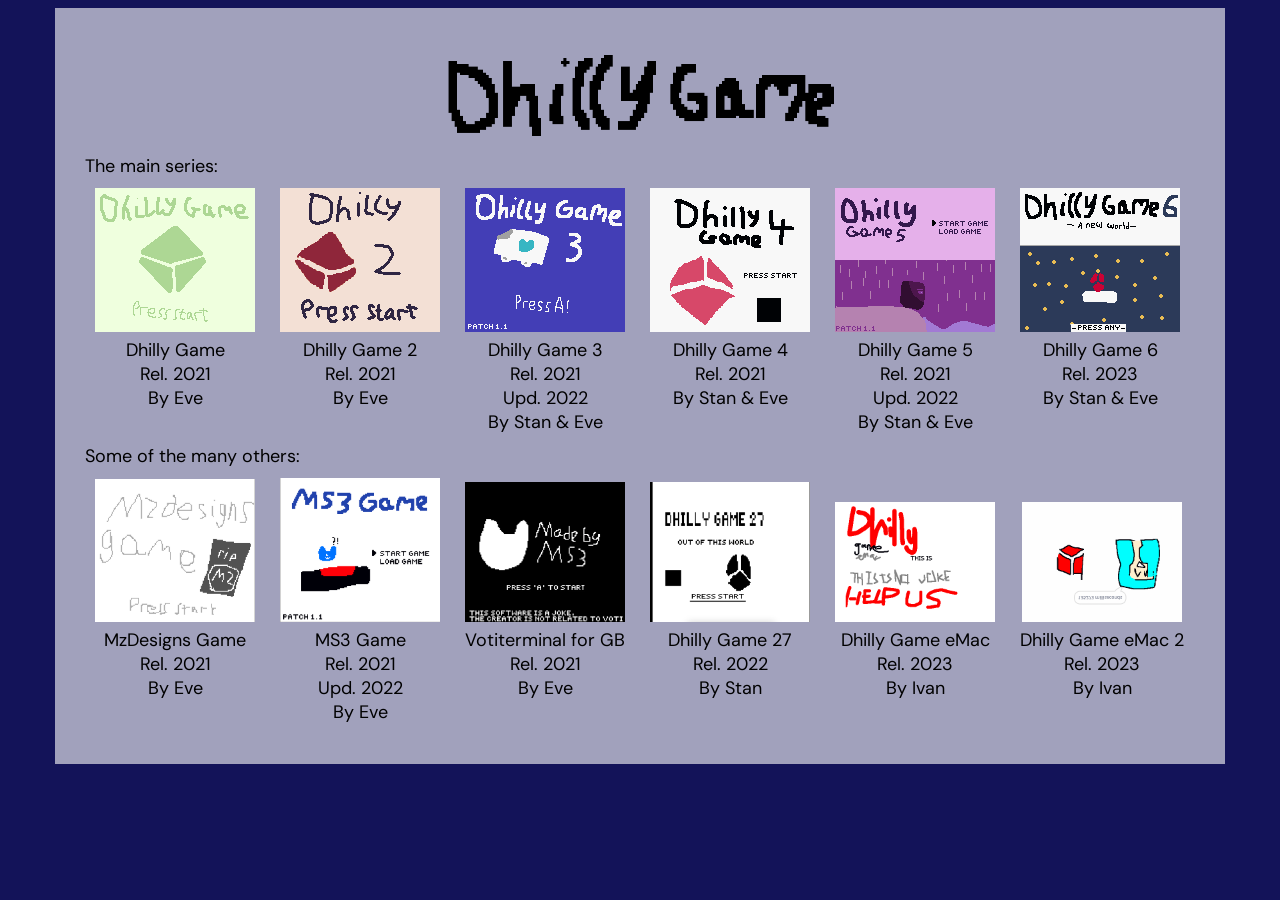
==== index.html @ e560fa90 "Add files via upload" ====
<!DOCTYPE html>
<html lang="en">

<head>
  <link href="https://fonts.googleapis.com/css2?family=DM+Sans:ital,wght@0,400;0,700;1,400;1,700&display=swap"
    rel="stylesheet">
  <title>Dhilly Game Website</title>
  <style>
    .ilikedrinkingmonster {
      margin: auto;
      width: 1110px;
      padding: 30px;
      background-color: rgba(255, 255, 255, 0.6);
      color: rgb(0, 0, 0);
    }

    body {
      background-color: #131359;
      font-family: 'DM Sans', sans-serif;
      font-size: 18px;
    }

    a {
      display: inline-block;
      text-align: center;
      margin: 10px;
      color: inherit;
      /* Ensures the link inherits text color from its parent */
      text-decoration: none;
      /* Removes the underline */
    }

    a:visited {
      color: inherit;
      /* Ensures visited links don't change color */
    }

    a:hover,
    a:focus {
      color: inherit;
      /* Prevents color change on hover or focus */
      text-decoration: none;
      /* Prevents underline on hover or focus */
    }
    

  </style>
</head>

<body>
  <div class="ilikedrinkingmonster">
    <img src="media/dhillygame.png" style="display:block;margin-left:auto;margin-right:auto;" width="400">
    The main series: <br>
    <a href="/1/"><div><img src="media/dhilly1.png"><br>Dhilly Game<br>Rel. 2021<br>By Eve<br><br></div></a>
    <a href="/2/"><div><img src="media/dhilly2.png"><br>Dhilly Game 2<br>Rel. 2021<br>By Eve<br><br></div></a>
    <a href="/3/"><div><img src="media/dhilly3.png"><br>Dhilly Game 3<br>Rel. 2021<br>Upd. 2022<br>By Stan & Eve</div></a>
    <a href="/4/"><div><img src="media/dhilly4.png"><br>Dhilly Game 4<br>Rel. 2021<br>By Stan & Eve<br><br></div></a>
    <a href="/5/"><div><img src="media/dhilly5.png"><br>Dhilly Game 5<br>Rel. 2021<br>Upd. 2022<br>By Stan & Eve</div></a>
    <a href="/6/"><div><img src="media/dhilly6.png"><br>Dhilly Game 6<br>Rel. 2023<br>By Stan & Eve<br><br></div></a>
    <br> Some of the many others: <br>
    <a href="https://dhilly-game.fandom.com/wiki/MzDesigns_Game"><div><img width="160" src="media/mzdesigns.webp"><br>MzDesigns Game<br>Rel. 2021<br>By Eve<br><br></div></a>
    <a href="https://dhilly-game.fandom.com/wiki/MS3_Game"><div><img width="160" src="media/MS3.webp"><br>MS3 Game<br>Rel. 2021<br>Upd. 2022<br>By Eve</div></a>
    <a href="https://dhilly-game.fandom.com/wiki/Voti_for_Gameboy"><div><img width="160" src="media/Voti.webp"><br>Votiterminal for GB<br>Rel. 2021<br>By Eve<br><br></div></a>
    <a href="https://dhilly-game.fandom.com/wiki/Dhilly_Game_27"><div><img width="160" src="media/Dhilly27.webp"><br>Dhilly Game 27<br>Rel. 2022<br>By Stan<br><br></div></a>
    <a href="https://scratch.mit.edu/projects/944032144/"><div><img width="160" src="media/dhillyemac.gif"><br>Dhilly Game eMac<br>Rel. 2023<br>By Ivan<br><br></div></a>
    <a href="https://scratch.mit.edu/projects/944064079/"><div><img width="160" src="media/dhillyemac2.png"><br>Dhilly Game eMac 2<br>Rel. 2023<br>By Ivan<br><br></div></a>


  </div>
</body>

</html>
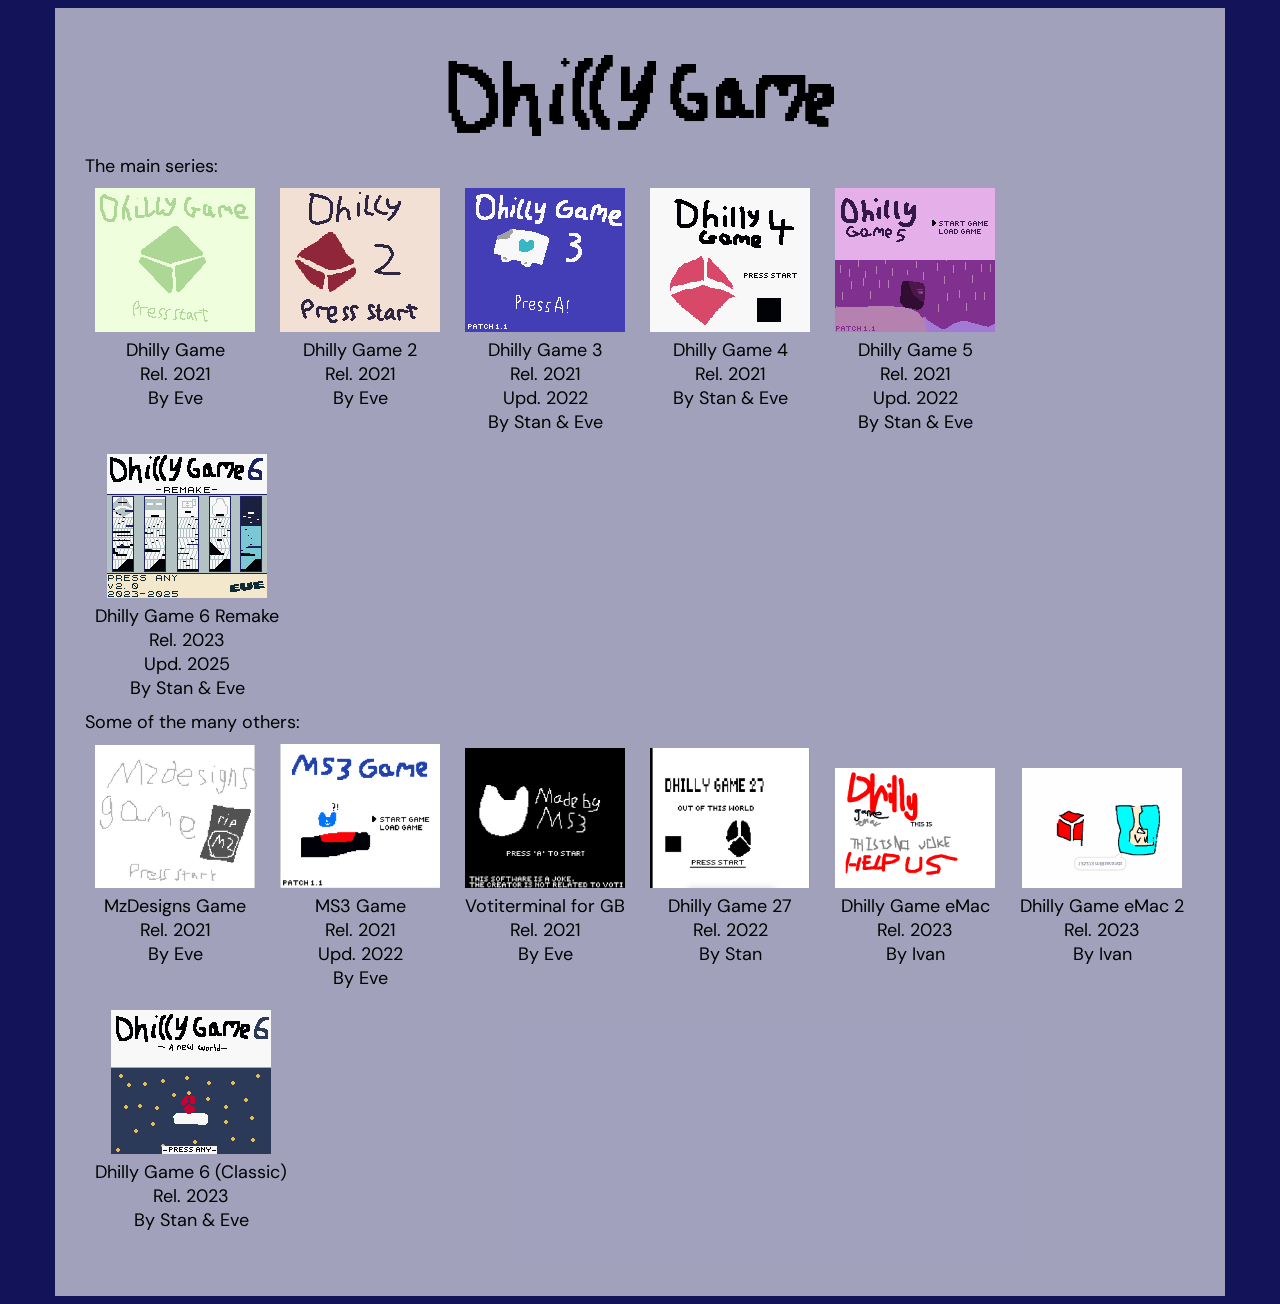
==== commit a48a7304: "Update" ====
--- a/index.html
+++ b/index.html
@@ -56,7 +56,7 @@
     <a href="/3/"><div><img src="media/dhilly3.png"><br>Dhilly Game 3<br>Rel. 2021<br>Upd. 2022<br>By Stan & Eve</div></a>
     <a href="/4/"><div><img src="media/dhilly4.png"><br>Dhilly Game 4<br>Rel. 2021<br>By Stan & Eve<br><br></div></a>
     <a href="/5/"><div><img src="media/dhilly5.png"><br>Dhilly Game 5<br>Rel. 2021<br>Upd. 2022<br>By Stan & Eve</div></a>
-    <a href="/6/"><div><img src="media/dhilly6.png"><br>Dhilly Game 6<br>Rel. 2023<br>By Stan & Eve<br><br></div></a>
+    <a href="/6/"><div><img src="media/dhilly6new.png"><br>Dhilly Game 6 Remake<br>Rel. 2023<br>Upd. 2025<br>By Stan & Eve</div></a>
     <br> Some of the many others: <br>
     <a href="https://dhilly-game.fandom.com/wiki/MzDesigns_Game"><div><img width="160" src="media/mzdesigns.webp"><br>MzDesigns Game<br>Rel. 2021<br>By Eve<br><br></div></a>
     <a href="https://dhilly-game.fandom.com/wiki/MS3_Game"><div><img width="160" src="media/MS3.webp"><br>MS3 Game<br>Rel. 2021<br>Upd. 2022<br>By Eve</div></a>
@@ -64,9 +64,10 @@
     <a href="https://dhilly-game.fandom.com/wiki/Dhilly_Game_27"><div><img width="160" src="media/Dhilly27.webp"><br>Dhilly Game 27<br>Rel. 2022<br>By Stan<br><br></div></a>
     <a href="https://scratch.mit.edu/projects/944032144/"><div><img width="160" src="media/dhillyemac.gif"><br>Dhilly Game eMac<br>Rel. 2023<br>By Ivan<br><br></div></a>
     <a href="https://scratch.mit.edu/projects/944064079/"><div><img width="160" src="media/dhillyemac2.png"><br>Dhilly Game eMac 2<br>Rel. 2023<br>By Ivan<br><br></div></a>
+    <a href="https://gamejolt.com/games/dhilly6/734875"><div><img width="160" src="media/dhilly6.png"><br>Dhilly Game 6 (Classic)<br>Rel. 2023<br>By Stan & Eve<br><br></div></a>
 
 
   </div>
 </body>
 
-</html>+</html>
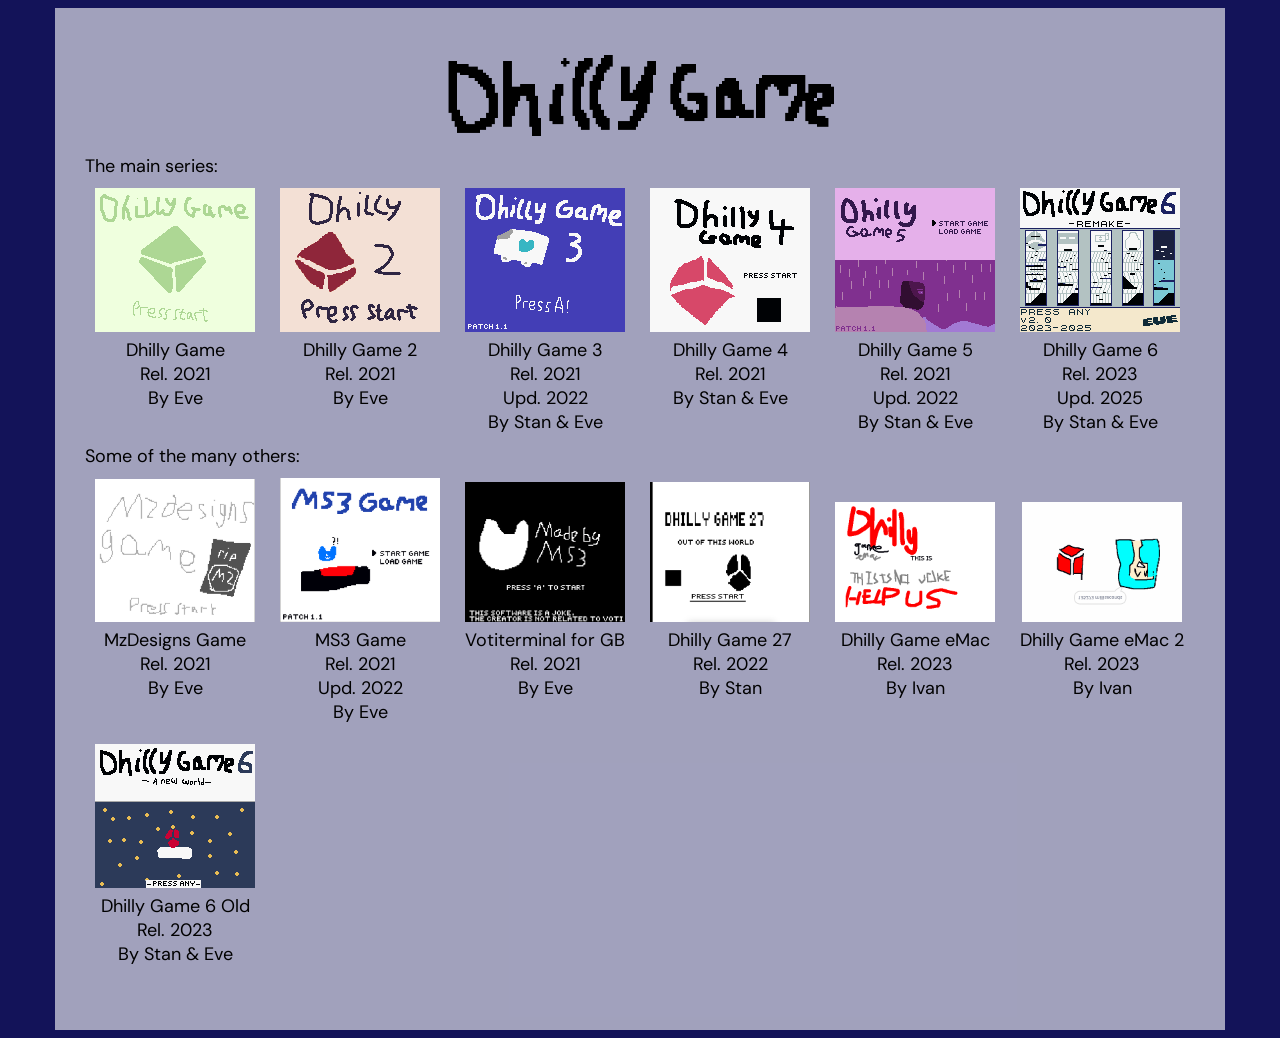
==== commit d07db6d2: "Update index.html" ====
--- a/index.html
+++ b/index.html
@@ -56,7 +56,7 @@
     <a href="/3/"><div><img src="media/dhilly3.png"><br>Dhilly Game 3<br>Rel. 2021<br>Upd. 2022<br>By Stan & Eve</div></a>
     <a href="/4/"><div><img src="media/dhilly4.png"><br>Dhilly Game 4<br>Rel. 2021<br>By Stan & Eve<br><br></div></a>
     <a href="/5/"><div><img src="media/dhilly5.png"><br>Dhilly Game 5<br>Rel. 2021<br>Upd. 2022<br>By Stan & Eve</div></a>
-    <a href="/6/"><div><img src="media/dhilly6new.png"><br>Dhilly Game 6 Remake<br>Rel. 2023<br>Upd. 2025<br>By Stan & Eve</div></a>
+    <a href="/6/"><div><img src="media/dhilly6new.png"><br>Dhilly Game 6<br>Rel. 2023<br>Upd. 2025<br>By Stan & Eve</div></a>
     <br> Some of the many others: <br>
     <a href="https://dhilly-game.fandom.com/wiki/MzDesigns_Game"><div><img width="160" src="media/mzdesigns.webp"><br>MzDesigns Game<br>Rel. 2021<br>By Eve<br><br></div></a>
     <a href="https://dhilly-game.fandom.com/wiki/MS3_Game"><div><img width="160" src="media/MS3.webp"><br>MS3 Game<br>Rel. 2021<br>Upd. 2022<br>By Eve</div></a>
@@ -64,7 +64,7 @@
     <a href="https://dhilly-game.fandom.com/wiki/Dhilly_Game_27"><div><img width="160" src="media/Dhilly27.webp"><br>Dhilly Game 27<br>Rel. 2022<br>By Stan<br><br></div></a>
     <a href="https://scratch.mit.edu/projects/944032144/"><div><img width="160" src="media/dhillyemac.gif"><br>Dhilly Game eMac<br>Rel. 2023<br>By Ivan<br><br></div></a>
     <a href="https://scratch.mit.edu/projects/944064079/"><div><img width="160" src="media/dhillyemac2.png"><br>Dhilly Game eMac 2<br>Rel. 2023<br>By Ivan<br><br></div></a>
-    <a href="https://gamejolt.com/games/dhilly6/734875"><div><img width="160" src="media/dhilly6.png"><br>Dhilly Game 6 (Classic)<br>Rel. 2023<br>By Stan & Eve<br><br></div></a>
+    <a href="https://gamejolt.com/games/dhilly6/734875"><div><img width="160" src="media/dhilly6.png"><br>Dhilly Game 6 Old<br>Rel. 2023<br>By Stan & Eve<br><br></div></a>
 
 
   </div>
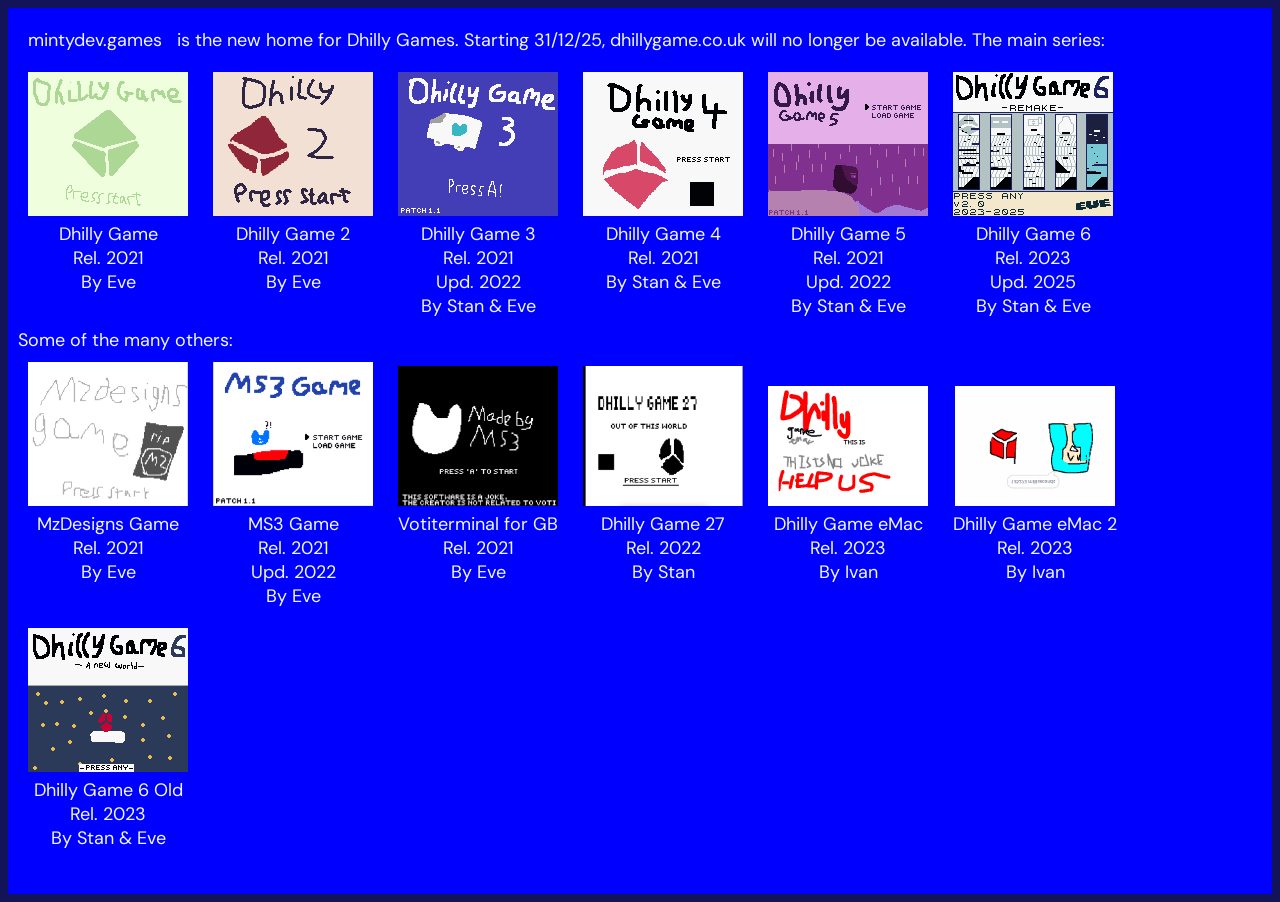
==== commit 91f15880: "Update index.html" ====
--- a/index.html
+++ b/index.html
@@ -48,8 +48,7 @@
 </head>
 
 <body>
-  <div class="ilikedrinkingmonster">
-    <img src="media/dhillygame.png" style="display:block;margin-left:auto;margin-right:auto;" width="400">
+  <div style="background-color: blue; padding: 10px; color: aliceblue;"><a style="color: aliceblue;" href="http://mintydev.games">mintydev.games</a> is the new home for Dhilly Games. Starting 31/12/25, dhillygame.co.uk will no longer be available.
     The main series: <br>
     <a href="/1/"><div><img src="media/dhilly1.png"><br>Dhilly Game<br>Rel. 2021<br>By Eve<br><br></div></a>
     <a href="/2/"><div><img src="media/dhilly2.png"><br>Dhilly Game 2<br>Rel. 2021<br>By Eve<br><br></div></a>
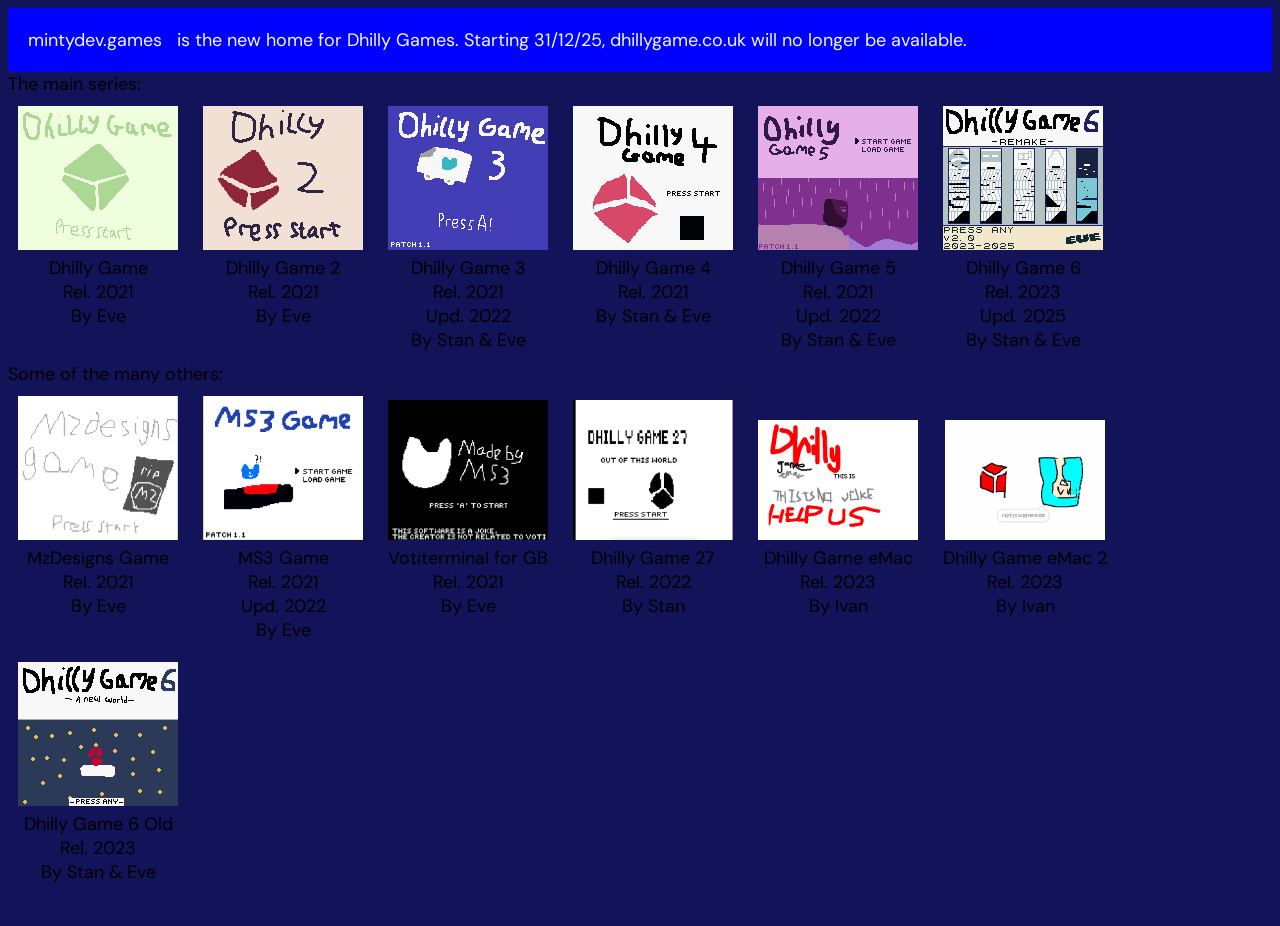
==== commit 77a9ae4c: "Update index.html" ====
--- a/index.html
+++ b/index.html
@@ -49,7 +49,7 @@
 
 <body>
   <div style="background-color: blue; padding: 10px; color: aliceblue;"><a style="color: aliceblue;" href="http://mintydev.games">mintydev.games</a> is the new home for Dhilly Games. Starting 31/12/25, dhillygame.co.uk will no longer be available.
-    The main series: <br>
+  </div>The main series: <br>
     <a href="/1/"><div><img src="media/dhilly1.png"><br>Dhilly Game<br>Rel. 2021<br>By Eve<br><br></div></a>
     <a href="/2/"><div><img src="media/dhilly2.png"><br>Dhilly Game 2<br>Rel. 2021<br>By Eve<br><br></div></a>
     <a href="/3/"><div><img src="media/dhilly3.png"><br>Dhilly Game 3<br>Rel. 2021<br>Upd. 2022<br>By Stan & Eve</div></a>
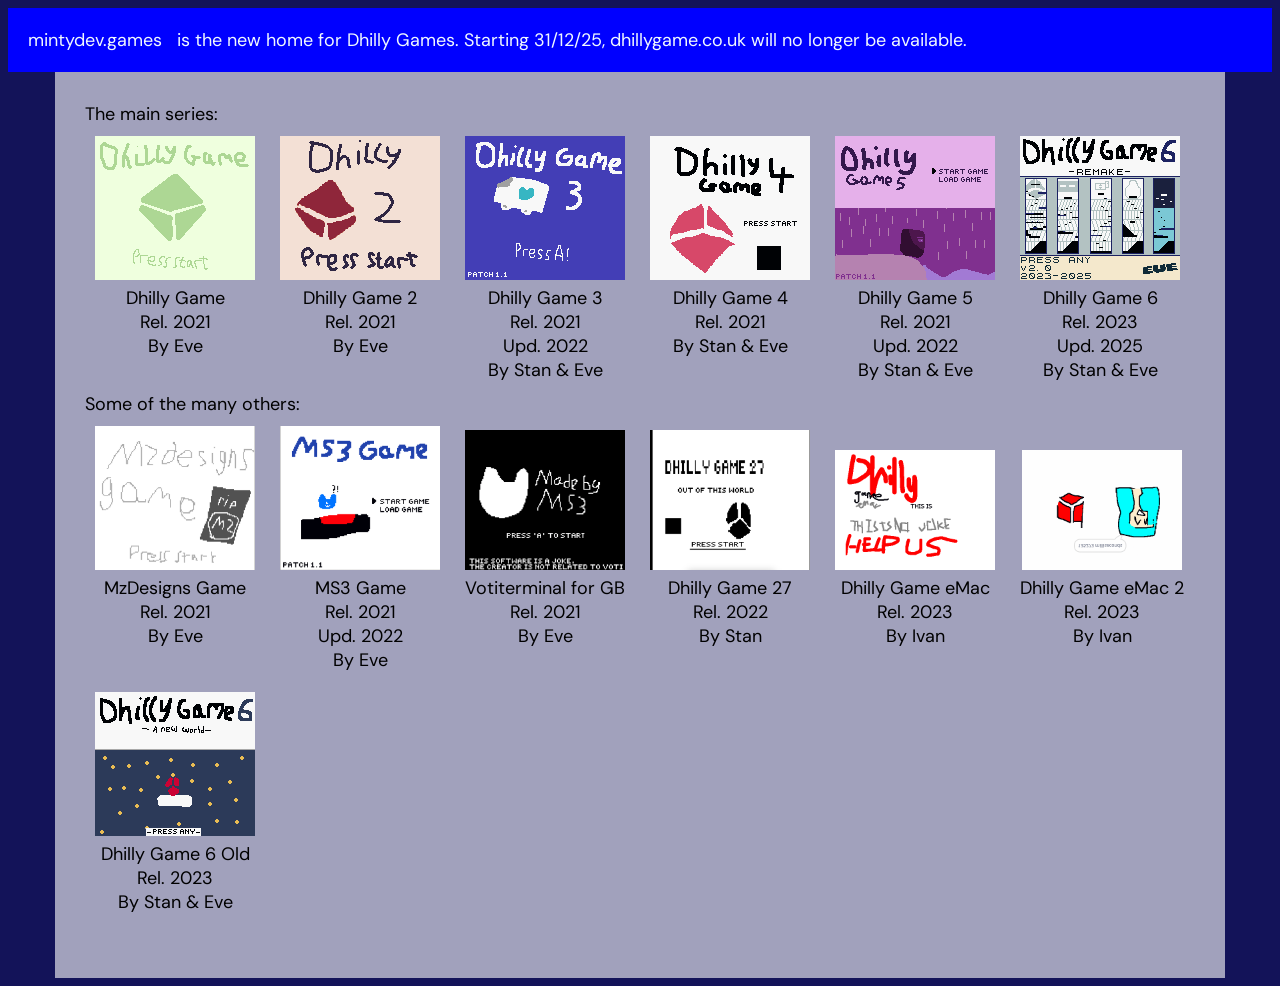
==== commit 445b1349: "Update index.html" ====
--- a/index.html
+++ b/index.html
@@ -49,7 +49,7 @@
 
 <body>
   <div style="background-color: blue; padding: 10px; color: aliceblue;"><a style="color: aliceblue;" href="http://mintydev.games">mintydev.games</a> is the new home for Dhilly Games. Starting 31/12/25, dhillygame.co.uk will no longer be available.
-  </div>The main series: <br>
+  </div><div class="ilikedrinkingmonster">The main series: <br>
     <a href="/1/"><div><img src="media/dhilly1.png"><br>Dhilly Game<br>Rel. 2021<br>By Eve<br><br></div></a>
     <a href="/2/"><div><img src="media/dhilly2.png"><br>Dhilly Game 2<br>Rel. 2021<br>By Eve<br><br></div></a>
     <a href="/3/"><div><img src="media/dhilly3.png"><br>Dhilly Game 3<br>Rel. 2021<br>Upd. 2022<br>By Stan & Eve</div></a>
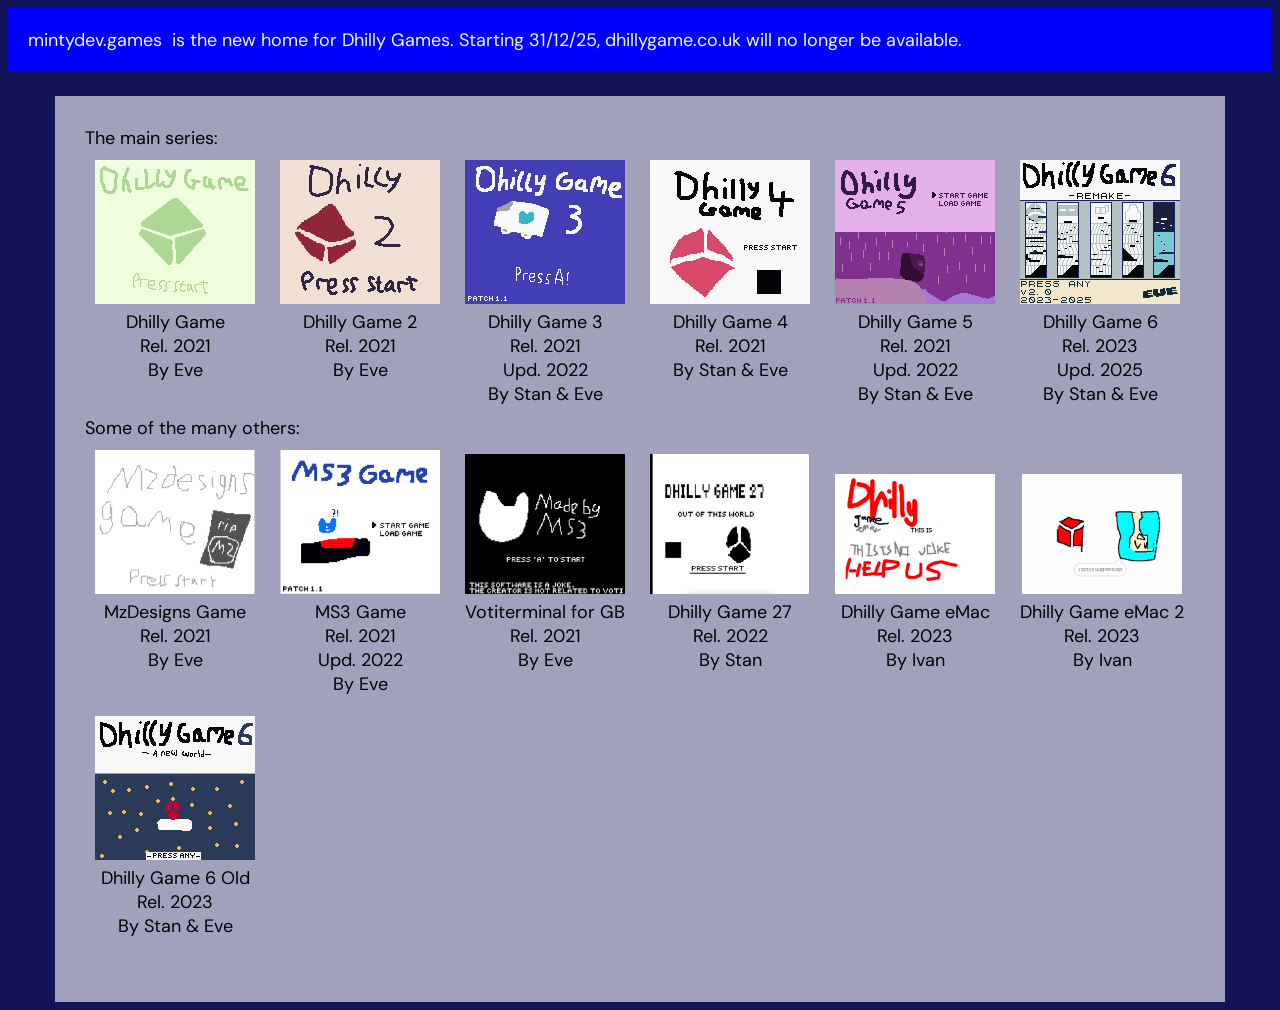
==== commit 94090e0f: "Update index.html" ====
--- a/index.html
+++ b/index.html
@@ -48,8 +48,8 @@
 </head>
 
 <body>
-  <div style="background-color: blue; padding: 10px; color: aliceblue;"><a style="color: aliceblue;" href="http://mintydev.games">mintydev.games</a> is the new home for Dhilly Games. Starting 31/12/25, dhillygame.co.uk will no longer be available.
-  </div><div class="ilikedrinkingmonster">The main series: <br>
+  <div style="background-color: blue; padding: 10px; color: aliceblue;"><a style="color: aliceblue;" href="http://mintydev.games">mintydev.games</a>is the new home for Dhilly Games. Starting 31/12/25, dhillygame.co.uk will no longer be available.
+  </div><br><div class="ilikedrinkingmonster">The main series: <br>
     <a href="/1/"><div><img src="media/dhilly1.png"><br>Dhilly Game<br>Rel. 2021<br>By Eve<br><br></div></a>
     <a href="/2/"><div><img src="media/dhilly2.png"><br>Dhilly Game 2<br>Rel. 2021<br>By Eve<br><br></div></a>
     <a href="/3/"><div><img src="media/dhilly3.png"><br>Dhilly Game 3<br>Rel. 2021<br>Upd. 2022<br>By Stan & Eve</div></a>
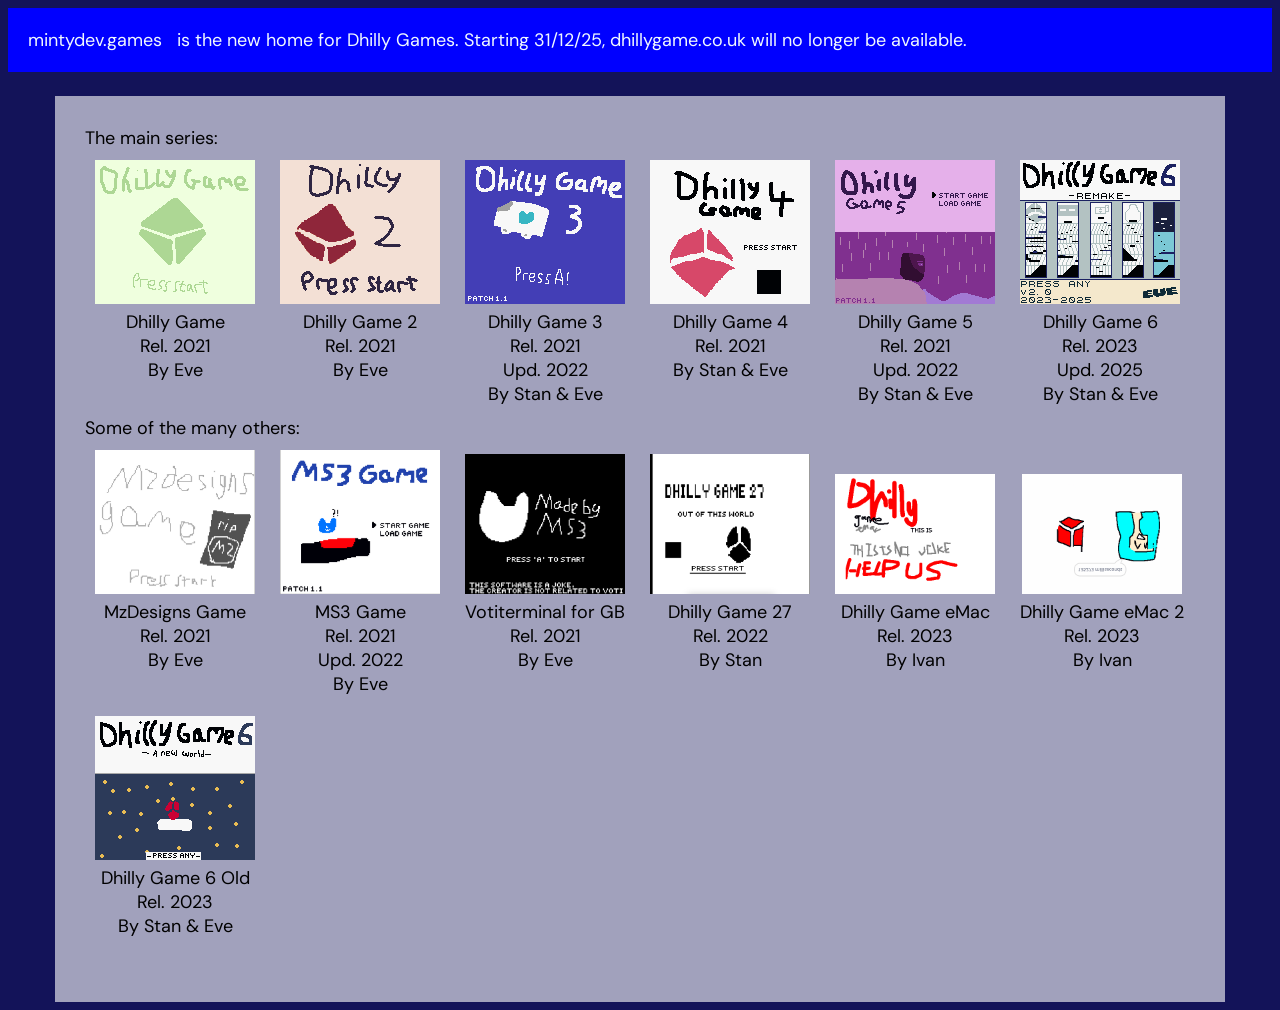
==== commit 2258bace: "Update index.html" ====
--- a/index.html
+++ b/index.html
@@ -48,7 +48,7 @@
 </head>
 
 <body>
-  <div style="background-color: blue; padding: 10px; color: aliceblue;"><a style="color: aliceblue;" href="http://mintydev.games">mintydev.games</a>is the new home for Dhilly Games. Starting 31/12/25, dhillygame.co.uk will no longer be available.
+  <div style="background-color: blue; padding: 10px; color: aliceblue;"><a style="color: aliceblue; padding: 0px;" href="http://mintydev.games">mintydev.games</a> is the new home for Dhilly Games. Starting 31/12/25, dhillygame.co.uk will no longer be available.
   </div><br><div class="ilikedrinkingmonster">The main series: <br>
     <a href="/1/"><div><img src="media/dhilly1.png"><br>Dhilly Game<br>Rel. 2021<br>By Eve<br><br></div></a>
     <a href="/2/"><div><img src="media/dhilly2.png"><br>Dhilly Game 2<br>Rel. 2021<br>By Eve<br><br></div></a>
